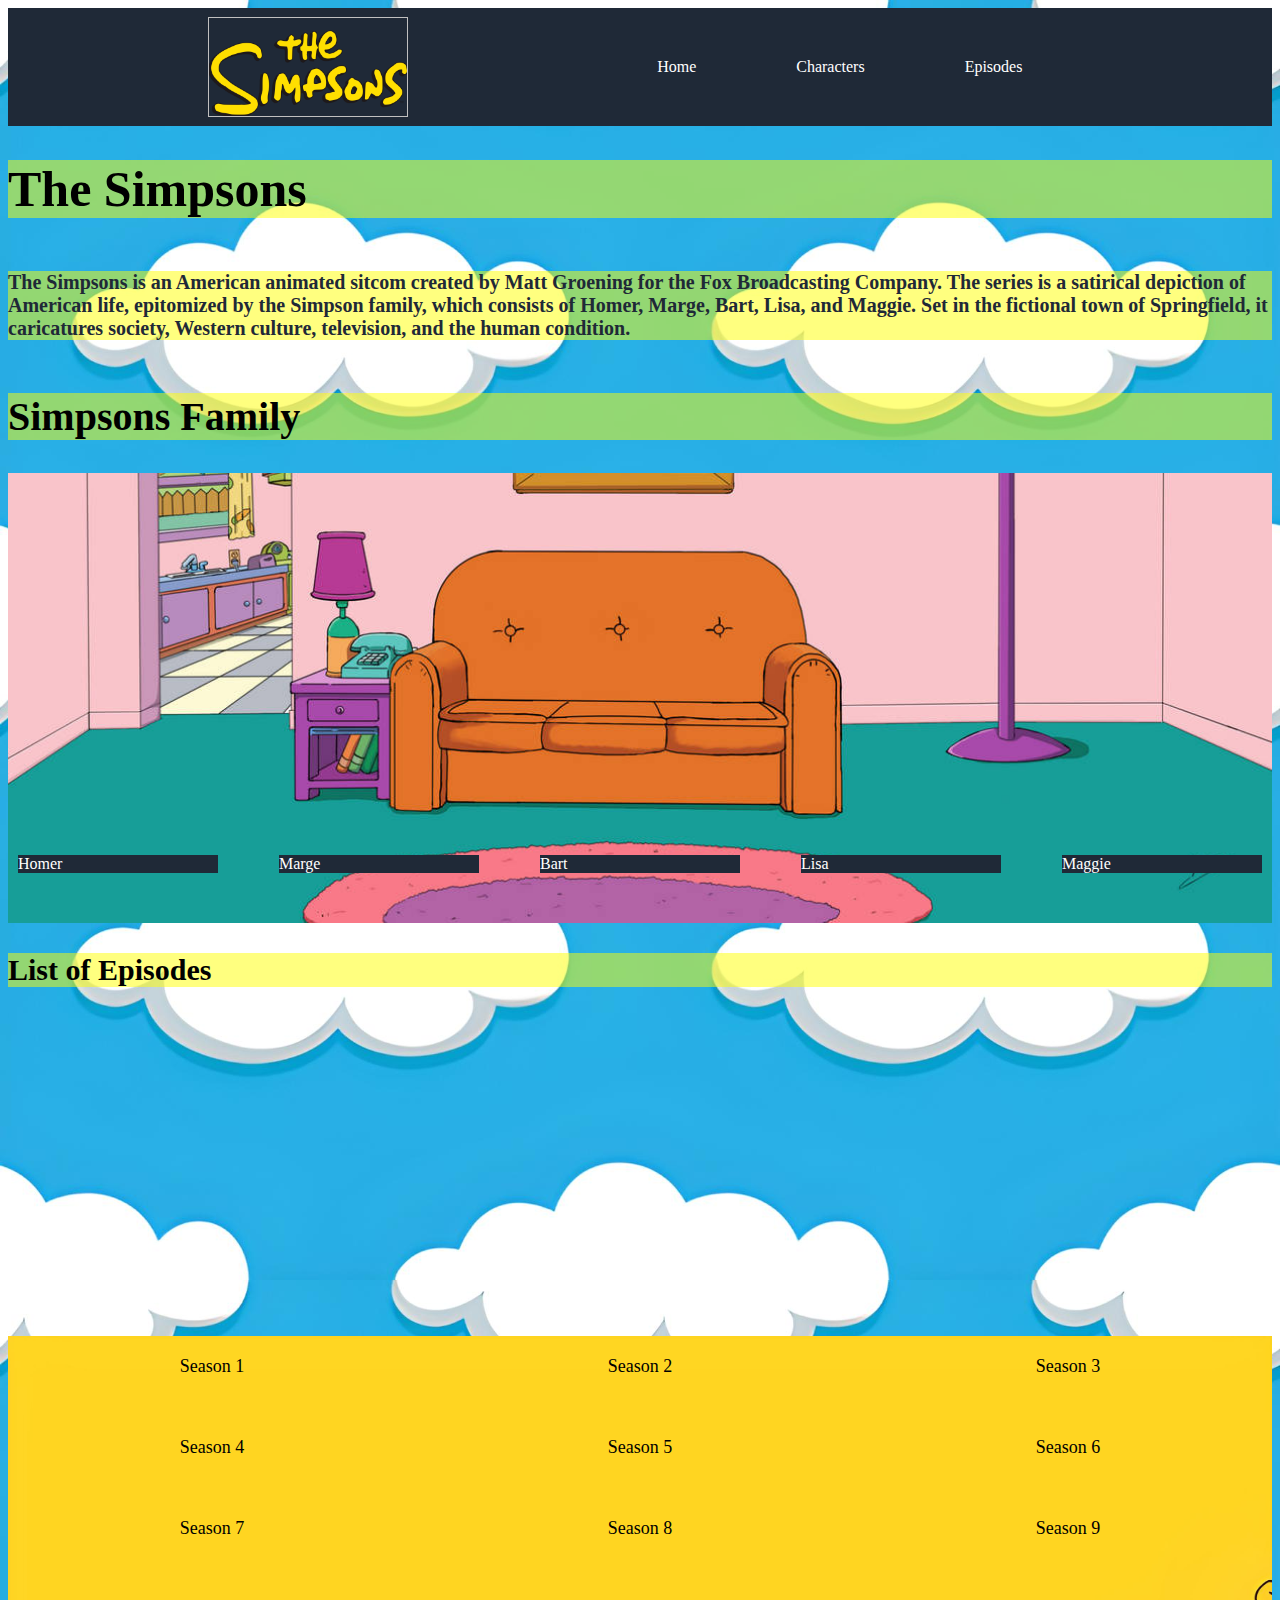
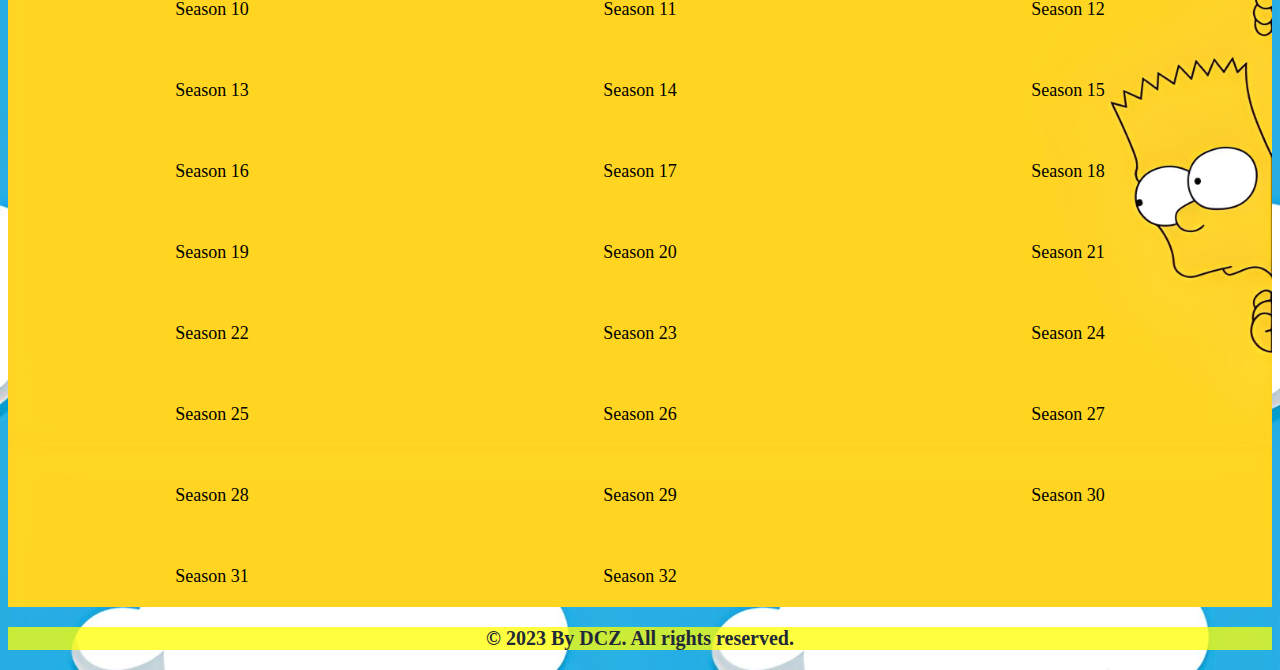
==== landing-page/index.html @ acda4f06 "Add files via upload" ====
<!DOCTYPE html>
<html lang="en">
<head>
    <meta charset="UTF-8">
    <meta name="viewport" content="width=device-width, initial-scale=1.0">
    <link rel="stylesheet" href="css/styles.css">
    <title>The Simpsons</title>

</head>
<body>
    <header>
        <img class="logo"> </img>

        <nav class="nav">
            <a href="#home">Home</a>
            <a href="#characters">Characters</a>
            <a href="#episodes">Episodes</a>
        </nav>

    </header>

    <section class="hero">
        <h1 id="home">The Simpsons</h1>
        <p>
            The Simpsons is an American animated sitcom created by Matt Groening
            for the Fox Broadcasting Company.
            The series is a satirical depiction of American life, epitomized
            by the Simpson family, which consists of Homer, Marge, Bart, Lisa,
            and Maggie. Set in the fictional town of Springfield, it caricatures
            society, Western culture, television, and the human condition.
        </p>


    </section>

    <h2 id="characters"> Simpsons Family </h2>

    <div class="card-container">
        <div class="card">
            <div class="card-content">
                Homer
            </div>
        </div>
        <div class="card">
            <div class="card-content">
                Marge
            </div>
        </div>
        <div class="card">
            <div class="card-content">
                Bart
            </div>
        </div>
        <div class="card">
            <div class="card-content">
                Lisa
            </div>
        </div>
        <div class="card">
            <div class="card-content">
                Maggie
            </div>
        </div>
    </div>

    <section id="episodes">

        <h3>List of Episodes</h3>

        <iframe width="560" height="315" src="https://www.youtube.com/embed/_jgYEYERYFQ?si=vZ5gpqQM9MO_gSLl&amp;controls=0" title="YouTube video player" frameborder="0" allow="accelerometer; autoplay; clipboard-write; encrypted-media; gyroscope; picture-in-picture; web-share" allowfullscreen></iframe>



    <div class="seasons-grid">
        <div class="season-item" onclick="showSeason(0)">Season 1</div>
        <div class="season-item" onclick="showSeason(1)">Season 2</div>
        <div class="season-item" onclick="showSeason(2)">Season 3</div>
        <div class="season-item" onclick="showSeason(3)">Season 4</div>
        <div class="season-item" onclick="showSeason(4)">Season 5</div>
        <div class="season-item" onclick="showSeason(4)">Season 6</div>
        <div class="season-item" onclick="showSeason(4)">Season 7</div>
        <div class="season-item" onclick="showSeason(4)">Season 8</div>
        <div class="season-item" onclick="showSeason(4)">Season 9</div>
        <div class="season-item" onclick="showSeason(4)">Season 10</div>
        <div class="season-item" onclick="showSeason(4)">Season 11</div>
        <div class="season-item" onclick="showSeason(4)">Season 12</div>
        <div class="season-item" onclick="showSeason(4)">Season 13</div>
        <div class="season-item" onclick="showSeason(4)">Season 14</div>
        <div class="season-item" onclick="showSeason(4)">Season 15</div>
        <div class="season-item" onclick="showSeason(4)">Season 16</div>
        <div class="season-item" onclick="showSeason(4)">Season 17</div>
        <div class="season-item" onclick="showSeason(4)">Season 18</div>
        <div class="season-item" onclick="showSeason(4)">Season 19</div>
        <div class="season-item" onclick="showSeason(4)">Season 20</div>
        <div class="season-item" onclick="showSeason(4)">Season 21</div>
        <div class="season-item" onclick="showSeason(4)">Season 22</div>
        <div class="season-item" onclick="showSeason(4)">Season 23</div>
        <div class="season-item" onclick="showSeason(4)">Season 24</div>
        <div class="season-item" onclick="showSeason(4)">Season 25</div>
        <div class="season-item" onclick="showSeason(4)">Season 26</div>
        <div class="season-item" onclick="showSeason(4)">Season 27</div>
        <div class="season-item" onclick="showSeason(4)">Season 28</div>
        <div class="season-item" onclick="showSeason(4)">Season 29</div>
        <div class="season-item" onclick="showSeason(4)">Season 30</div>
        <div class="season-item" onclick="showSeason(4)">Season 31</div>
        <div class="season-item" onclick="showSeason(4)">Season 32</div>
        <!-- Add more seasons as needed -->
    </div>
    </section>

    <footer>
        <p>&copy; 2023 By DCZ. All rights reserved.
    </footer>

<script src="/script.js"></script>
</body>
</html>
---- landing-page/css/styles.css ----
:root{
 --background-color: rgba(255, 255, 0, 0.5);
 --background-header: #1F2937;
 --background-footer: black;
 --color-text: #000;
}

body{
    background-size: 100%;
    background-image: url("../img/background-main.png");

}

header{
    background-color: var(--background-header);
    display: flex;
    justify-content: space-evenly;
    align-items: center;
    align-content: center;
}

.logo{
    width: 200px;
    height: 100px;
    background-image: url("../img/logo.png");
    background-size: cover;
}

.nav{
    display: flex;
    align-items: center;
}

.nav > a{
    text-decoration: none;
    margin: 50px;
    color: white;
}

.hero{
    background-position: center;
    background-size: cover;
    display: flex;
    flex-direction: column;
    color: white;

}

h1{
    color: #000;
    font-size: 50px;
    font-weight: bold;
    background-color: var(--background-color);
}

h2{
    color: #000;
    font-size: 40px;
    font-weight: bold;
    background-color: var(--background-color);

}

h3{
    color: #000;
    font-size: 30px;
    font-weight: bold;
    background-color: var(--background-color);


}

p{
    color: #1F2937;
    font-size: 20px;
    font-weight: bold;
    background-color: var(--background-color);
}


iframe{
    display: flex-box;


}

.card-container {
    display: flex;
    height: 450px;
    justify-content: space-between;
    background-image: url("../img/background.png");
    background-size: 100%;
    background-position: bottom;
    align-items: center;


}

.card {
    width: 200px;
    height: 350px;
    margin: 10px;
    border-radius: 5px;
    background-size: cover;
    background-position: center;
    background-color: transparent;
    display: flex;
    flex-direction: column;
    justify-content: flex-end;
    color: white;
}

.card:nth-child(1) {
    background-image: url('https://upload.wikimedia.org/wikipedia/en/0/02/Homer_Simpson_2006.png');
}

.card:nth-child(2) {
    background-image: url('https://upload.wikimedia.org/wikipedia/en/0/0b/Marge_Simpson.png');
}

.card:nth-child(3) {
    background-image: url('https://upload.wikimedia.org/wikipedia/en/thumb/a/aa/Bart_Simpson_200px.png/170px-Bart_Simpson_200px.png');
}

.card:nth-child(4) {
    background-image: url('https://upload.wikimedia.org/wikipedia/en/thumb/e/ec/Lisa_Simpson.png/220px-Lisa_Simpson.png');
}

.card:nth-child(5) {
    background-image: url('https://upload.wikimedia.org/wikipedia/en/thumb/9/9d/Maggie_Simpson.png/220px-Maggie_Simpson.png');
}

.card-content {

    background-color: var(--background-header);
}


.seasons-grid {
    display: grid;
    grid-template-columns: repeat(3, 1fr);
    gap: 20px;
    background-image: url("../img/background-seasons.png");
    background-size: 100%;

}

.season-item {
    padding: 20px;
    border: 2px;
    text-align: center;
    cursor: pointer;
    font-size: large;

}

footer{
    background-color: var(--background-color);
    text-align: center;
    font-weight: bold;
}
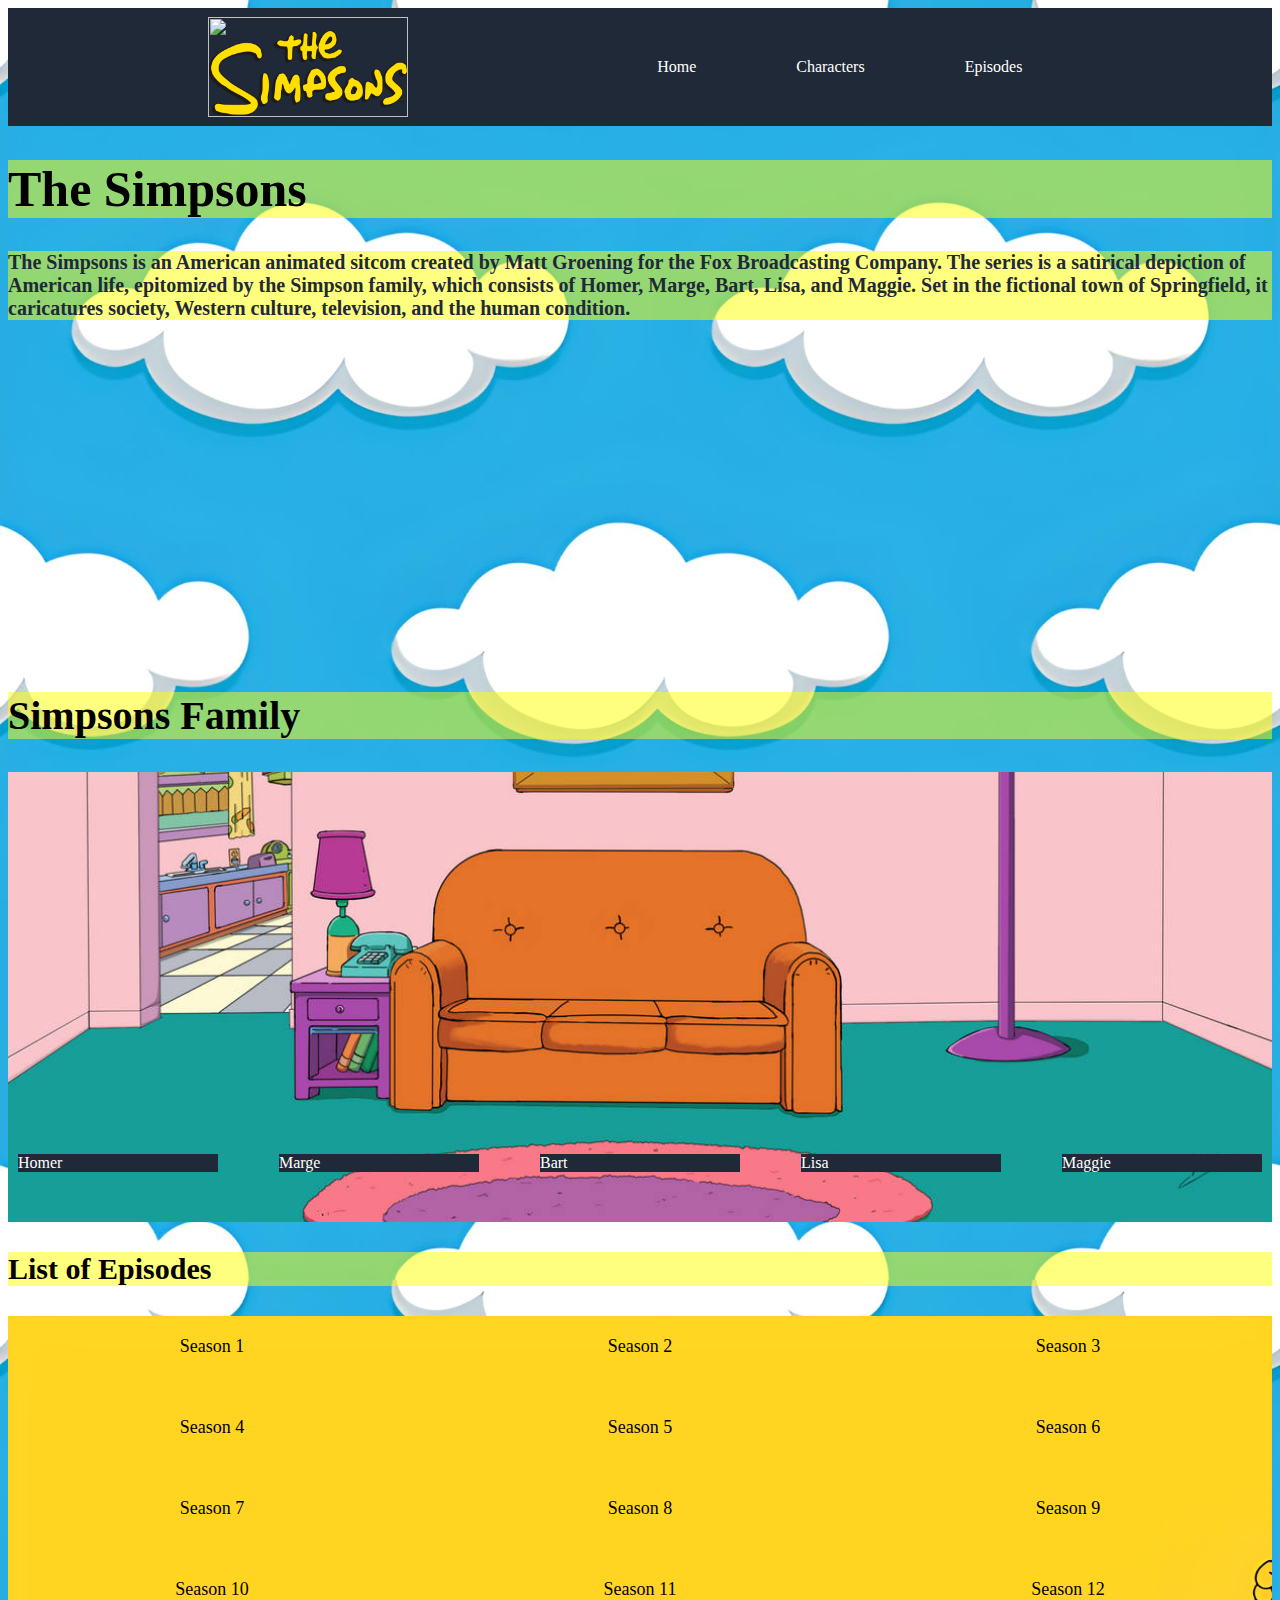
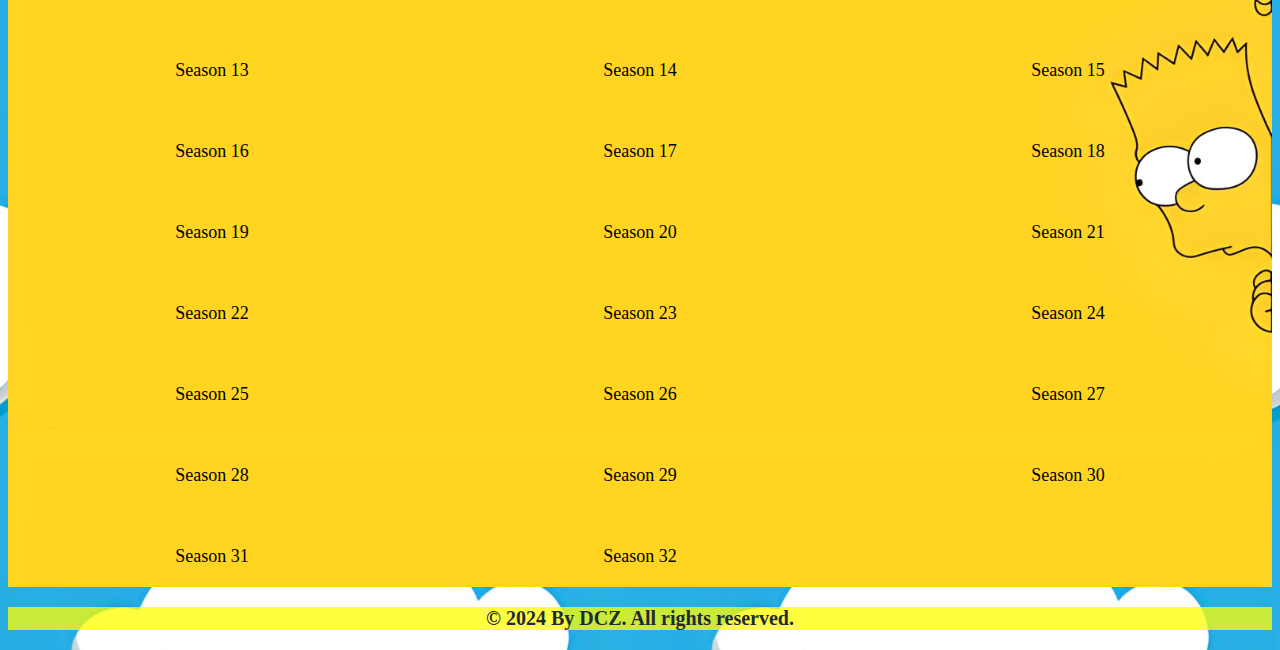
==== commit 5dcb483a: "Update index.html" ====
--- a/landing-page/index.html
+++ b/landing-page/index.html
@@ -9,29 +9,36 @@
 </head>
 <body>
     <header>
-        <img class="logo"> </img>
-
+        <img src="/img/logo.png" class="logo"> </img>
         <nav class="nav">
             <a href="#home">Home</a>
             <a href="#characters">Characters</a>
             <a href="#episodes">Episodes</a>
         </nav>
-
     </header>
 
-    <section class="hero">
-        <h1 id="home">The Simpsons</h1>
-        <p>
-            The Simpsons is an American animated sitcom created by Matt Groening
-            for the Fox Broadcasting Company.
-            The series is a satirical depiction of American life, epitomized
-            by the Simpson family, which consists of Homer, Marge, Bart, Lisa,
-            and Maggie. Set in the fictional town of Springfield, it caricatures
-            society, Western culture, television, and the human condition.
-        </p>
+    <section class="container">
+
+        <div class="text">
+            <h1 id="home">The Simpsons</h1>
+            <p>
+                The Simpsons is an American animated sitcom created by Matt Groening
+                for the Fox Broadcasting Company.
+                The series is a satirical depiction of American life, epitomized
+                by the Simpson family, which consists of Homer, Marge, Bart, Lisa,
+                and Maggie. Set in the fictional town of Springfield, it caricatures
+                society, Western culture, television, and the human condition.
+            </p>
+        </div>
+
+        <div class="video">
+            <iframe width="560" height="315" src="https://www.youtube.com/embed/_jgYEYERYFQ?si=vZ5gpqQM9MO_gSLl&amp;controls=0" title="YouTube video player" frameborder="0" allow="accelerometer; autoplay; clipboard-write; encrypted-media; gyroscope; picture-in-picture; web-share" allowfullscreen></iframe>
+
+        </div>
+
+    </section>
 
 
-    </section>
 
     <h2 id="characters"> Simpsons Family </h2>
 
@@ -66,10 +73,6 @@
     <section id="episodes">
 
         <h3>List of Episodes</h3>
-
-        <iframe width="560" height="315" src="https://www.youtube.com/embed/_jgYEYERYFQ?si=vZ5gpqQM9MO_gSLl&amp;controls=0" title="YouTube video player" frameborder="0" allow="accelerometer; autoplay; clipboard-write; encrypted-media; gyroscope; picture-in-picture; web-share" allowfullscreen></iframe>
-
-
 
     <div class="seasons-grid">
         <div class="season-item" onclick="showSeason(0)">Season 1</div>
@@ -109,7 +112,7 @@
     </section>
 
     <footer>
-        <p>&copy; 2023 By DCZ. All rights reserved.
+        <p>&copy; 2024 By DCZ. All rights reserved.
     </footer>
 
 <script src="/script.js"></script>
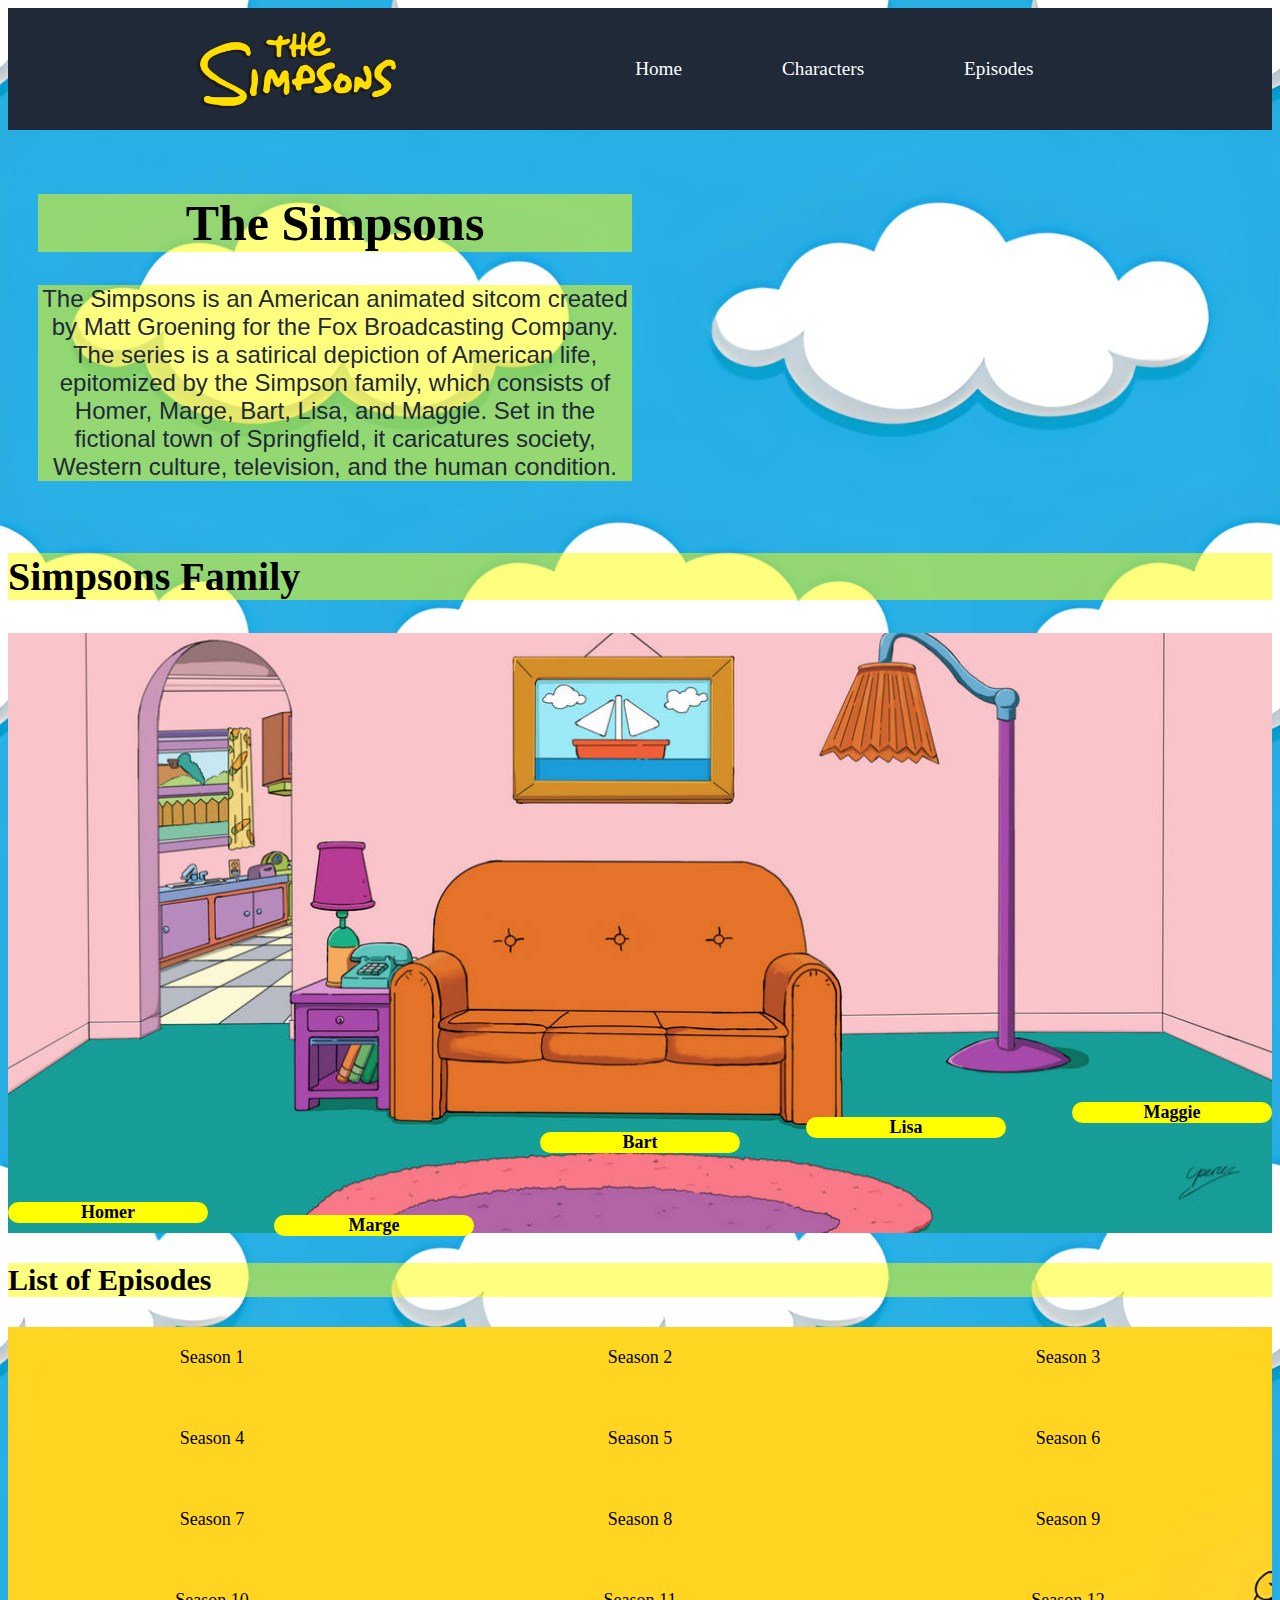
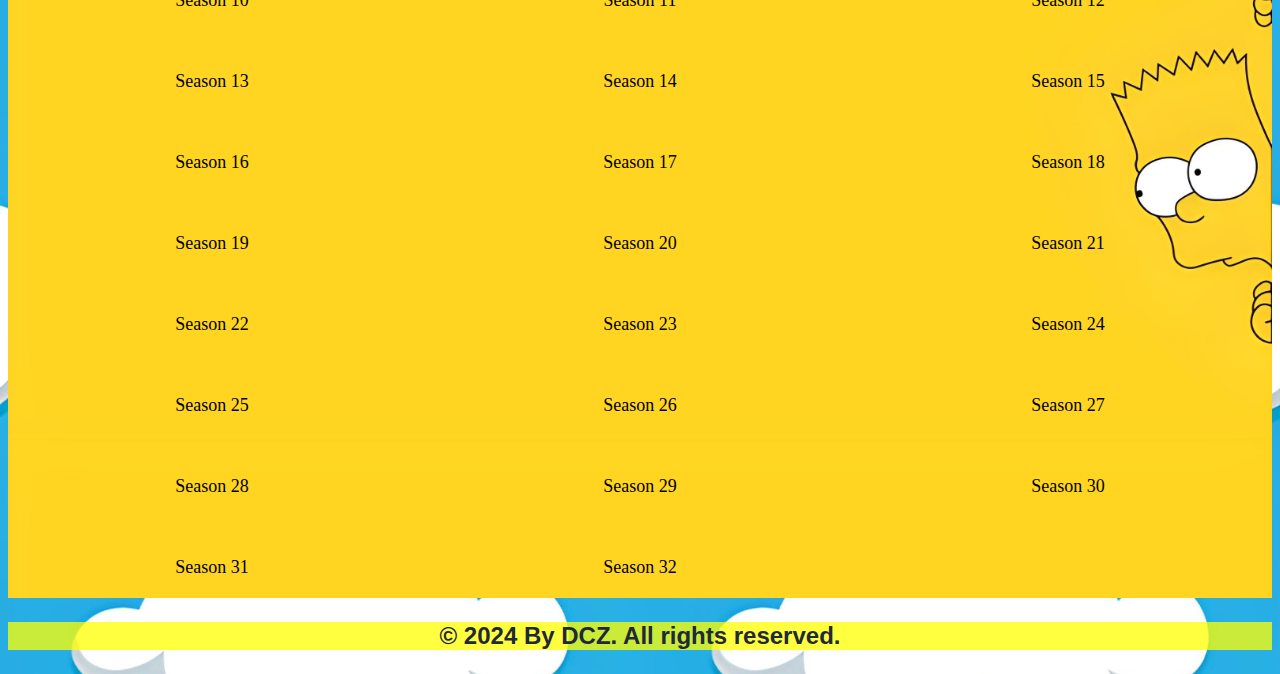
==== commit 4448e0ac: "Update index.html" ====
--- a/landing-page/index.html
+++ b/landing-page/index.html
@@ -9,7 +9,7 @@
 </head>
 <body>
     <header>
-        <img src="/img/logo.png" class="logo"> </img>
+        <img src="https://daviz-357.github.io/my-odin-projects/landing-page/img/logo.png" class="logo"> </img>
         <nav class="nav">
             <a href="#home">Home</a>
             <a href="#characters">Characters</a>
--- a/landing-page/css/styles.css
+++ b/landing-page/css/styles.css
@@ -8,7 +8,6 @@
 body{
     background-size: 100%;
     background-image: url("../img/background-main.png");
-
 }
 
 header{
@@ -22,8 +21,6 @@
 .logo{
     width: 200px;
     height: 100px;
-    background-image: url("../img/logo.png");
-    background-size: cover;
 }
 
 .nav{
@@ -33,17 +30,9 @@
 
 .nav > a{
     text-decoration: none;
+    font-size: larger;
     margin: 50px;
     color: white;
-}
-
-.hero{
-    background-position: center;
-    background-size: cover;
-    display: flex;
-    flex-direction: column;
-    color: white;
-
 }
 
 h1{
@@ -53,12 +42,28 @@
     background-color: var(--background-color);
 }
 
+h1:hover{
+    text-decoration: underline;
+}
+
+.container{
+    columns: 2;
+    padding: 30px;
+}
+
+.text {
+    text-align: center;
+}
+
+.video{
+    text-align: right;
+}
+
 h2{
     color: #000;
     font-size: 40px;
     font-weight: bold;
     background-color: var(--background-color);
-
 }
 
 h3{
@@ -66,72 +71,82 @@
     font-size: 30px;
     font-weight: bold;
     background-color: var(--background-color);
-
-
 }
 
 p{
     color: #1F2937;
-    font-size: 20px;
-    font-weight: bold;
+    font-size: 24px;
+    font-family: 'Gill Sans', 'Gill Sans MT', Calibri, 'Trebuchet MS', sans-serif;
     background-color: var(--background-color);
 }
 
 
 iframe{
-    display: flex-box;
-
-
+    display: flex;
+    justify-content: center;
+    align-items: center;
+    margin: 0 auto;
 }
 
 .card-container {
     display: flex;
-    height: 450px;
+    height: 600px;
     justify-content: space-between;
     background-image: url("../img/background.png");
     background-size: 100%;
     background-position: bottom;
     align-items: center;
-
-
 }
 
 .card {
     width: 200px;
-    height: 350px;
-    margin: 10px;
+    max-height: 600px;
+    margin-top: 80px;
     border-radius: 5px;
     background-size: cover;
     background-position: center;
-    background-color: transparent;
     display: flex;
     flex-direction: column;
     justify-content: flex-end;
-    color: white;
+    color: white
+}
+
+.card > .card-content{
+    background: yellow;
+    border-radius: 50px;
+    color: black;
+    font-weight: bold;
+    font-size: large;
+    text-align: center;
 }
 
 .card:nth-child(1) {
     background-image: url('https://upload.wikimedia.org/wikipedia/en/0/02/Homer_Simpson_2006.png');
+    height: 500px;
 }
 
 .card:nth-child(2) {
     background-image: url('https://upload.wikimedia.org/wikipedia/en/0/0b/Marge_Simpson.png');
+    height: 600px;
+    margin-top: 5px;
 }
 
 .card:nth-child(3) {
     background-image: url('https://upload.wikimedia.org/wikipedia/en/thumb/a/aa/Bart_Simpson_200px.png/170px-Bart_Simpson_200px.png');
+    height: 360px;
 }
 
 .card:nth-child(4) {
     background-image: url('https://upload.wikimedia.org/wikipedia/en/thumb/e/ec/Lisa_Simpson.png/220px-Lisa_Simpson.png');
+    height: 330px;
 }
 
 .card:nth-child(5) {
     background-image: url('https://upload.wikimedia.org/wikipedia/en/thumb/9/9d/Maggie_Simpson.png/220px-Maggie_Simpson.png');
+    height: 300px;
 }
 
 .card-content {
-
     background-color: var(--background-header);
 }
 
@@ -142,7 +157,6 @@
     gap: 20px;
     background-image: url("../img/background-seasons.png");
     background-size: 100%;
-
 }
 
 .season-item {
@@ -151,7 +165,12 @@
     text-align: center;
     cursor: pointer;
     font-size: large;
+}
 
+.season-item:hover{
+    text-decoration: underline;
+    color: #000;
+    font-size: x-large;
 }
 
 footer{
